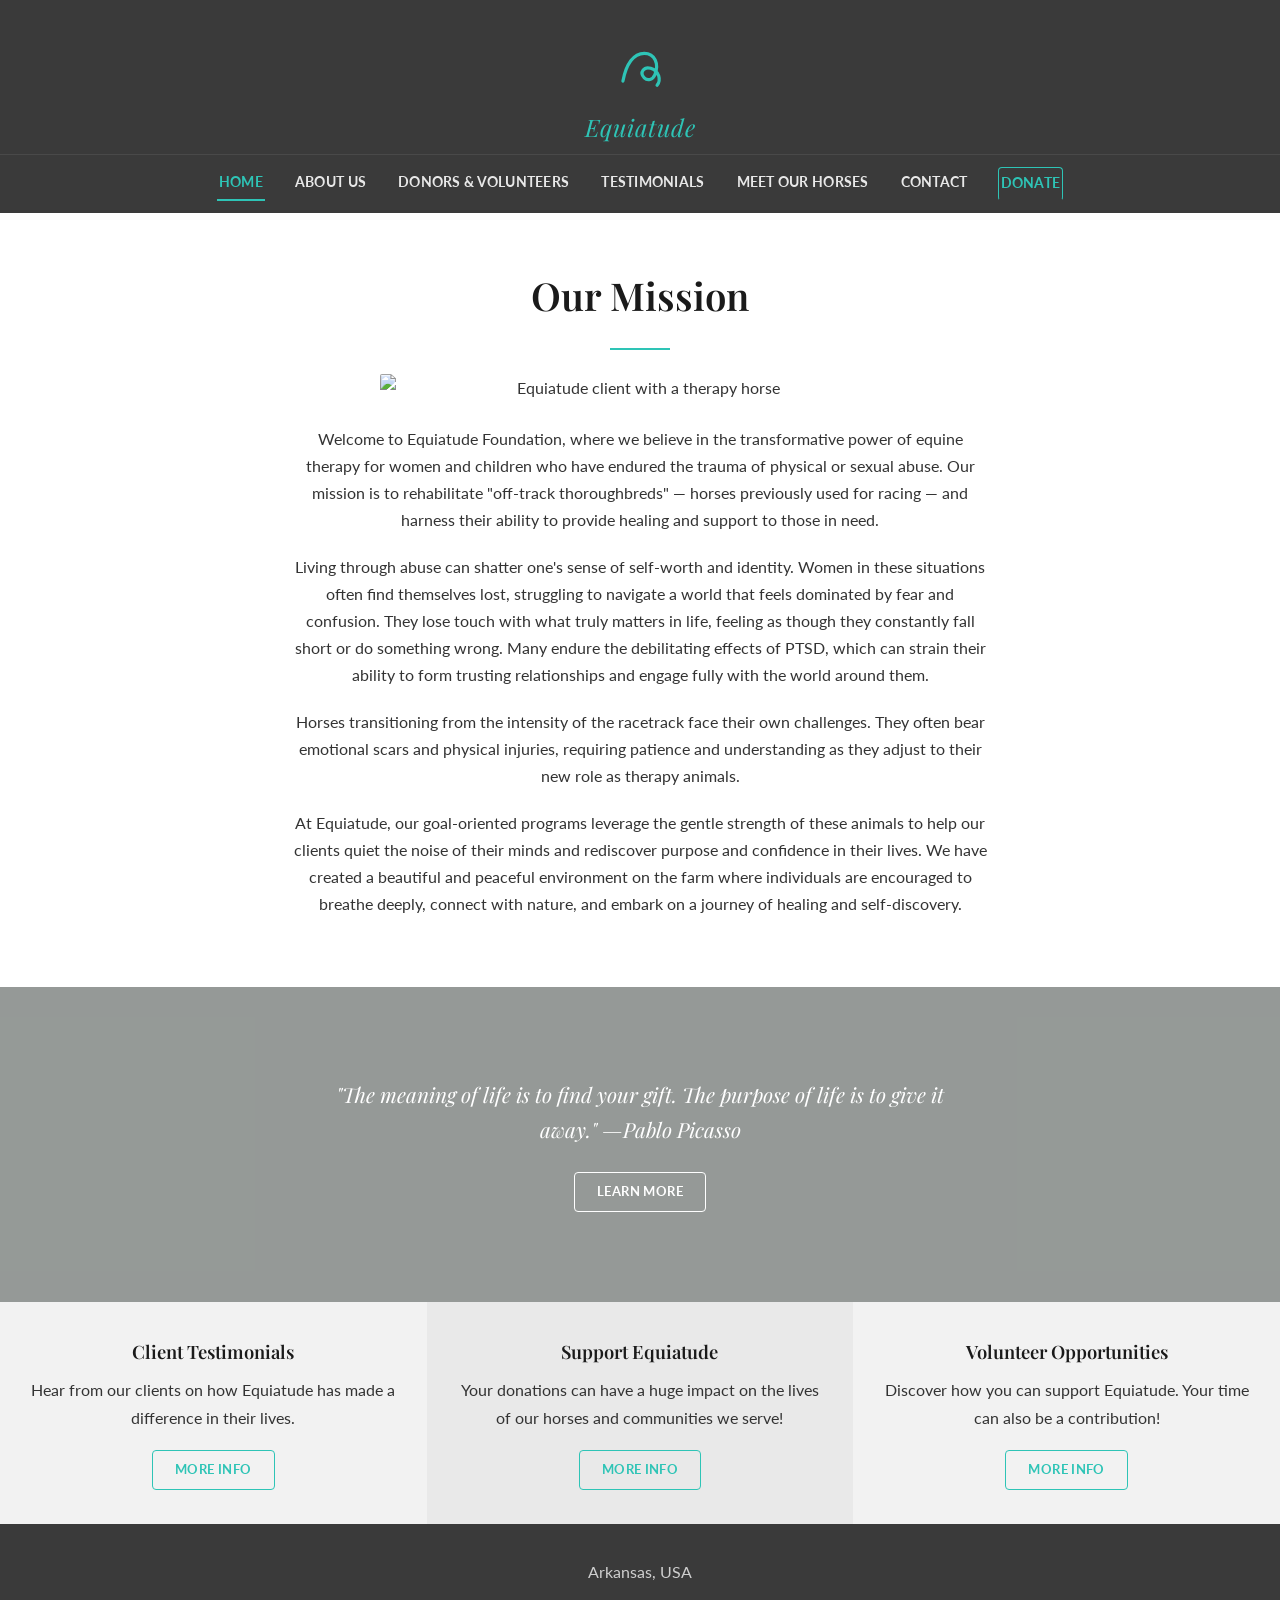
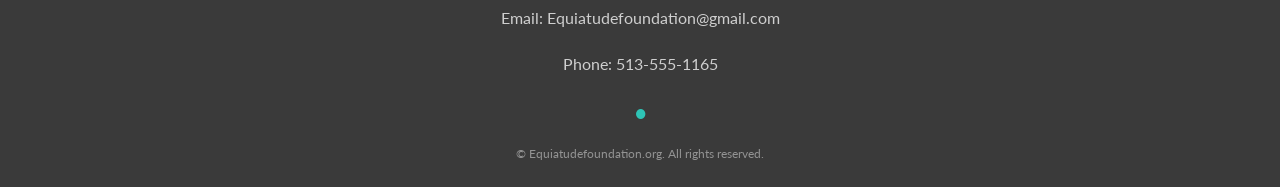
==== index.html @ 1a724c99 "Add files via upload" ====
<!DOCTYPE html>
<html lang="en">
<head>
<meta charset="UTF-8">
<meta name="viewport" content="width=device-width, initial-scale=1.0">
<title>Equiatude Foundation | Equine Therapy for Abuse Survivors</title>
<meta name="description" content="Equiatude Foundation provides equine-assisted therapy for women and children healing from abuse, pairing survivors with rehabilitated off-track thoroughbreds.">
<link rel="stylesheet" href="style.css">
</head>
<body>

<header class="site-header">
  <div class="logo-row">
    <a href="index.html">
      <svg viewBox="0 0 60 60" width="64" height="64"><path d="M14 46c3-16 10-26 20-26s14 10 10 20c-2 5-7 6-10 3-5-5 0-11 6-9 8 2.5 10 11 6 16" stroke="#2EC4B6" stroke-width="3" stroke-linecap="round" fill="none"/></svg>
      <span class="logo-text">Equiatude</span>
    </a>
  </div>
  <button class="menu-toggle" aria-label="Toggle menu" onclick="document.querySelector('nav.main-nav').classList.toggle('open')">☰</button>
  <nav class="main-nav">
    <a href="index.html" class="active">Home</a>
    <a href="about.html">About Us</a>
    <a href="donors.html">Donors &amp; Volunteers</a>
    <a href="testimonials.html">Testimonials</a>
    <a href="horses.html">Meet Our Horses</a>
    <a href="contact.html">Contact</a>
    <a href="donate.html" class="btn">Donate</a>
  </nav>
</header>

<section>
  <h1>Our Mission</h1>
  <div class="divider-line"></div>
  <div class="center-img" style="max-width:520px; margin:24px auto;">
    <img src="assets/mission-photo.jpg" alt="Equiatude client with a therapy horse" class="framed">
  </div>
  <div class="section-narrow">
    <p>Welcome to Equiatude Foundation, where we believe in the transformative power of equine therapy for women and children who have endured the trauma of physical or sexual abuse. Our mission is to rehabilitate "off-track thoroughbreds" — horses previously used for racing — and harness their ability to provide healing and support to those in need.</p>
    <p>Living through abuse can shatter one's sense of self-worth and identity. Women in these situations often find themselves lost, struggling to navigate a world that feels dominated by fear and confusion. They lose touch with what truly matters in life, feeling as though they constantly fall short or do something wrong. Many endure the debilitating effects of PTSD, which can strain their ability to form trusting relationships and engage fully with the world around them.</p>
    <p>Horses transitioning from the intensity of the racetrack face their own challenges. They often bear emotional scars and physical injuries, requiring patience and understanding as they adjust to their new role as therapy animals.</p>
    <p>At Equiatude, our goal-oriented programs leverage the gentle strength of these animals to help our clients quiet the noise of their minds and rediscover purpose and confidence in their lives. We have created a beautiful and peaceful environment on the farm where individuals are encouraged to breathe deeply, connect with nature, and embark on a journey of healing and self-discovery.</p>
  </div>
</section>

<div class="quote-banner" style="background-image:url('assets/horses-pasture.jpg');">
  <div class="inner">
    <p>"The meaning of life is to find your gift. The purpose of life is to give it away." &mdash;Pablo Picasso</p>
    <a href="about.html" class="btn">Learn More</a>
  </div>
</div>

<div class="grid-3">
  <div class="card">
    <h3>Client Testimonials</h3>
    <p>Hear from our clients on how Equiatude has made a difference in their lives.</p>
    <a href="testimonials.html" class="btn">More Info</a>
  </div>
  <div class="card">
    <h3>Support Equiatude</h3>
    <p>Your donations can have a huge impact on the lives of our horses and communities we serve!</p>
    <a href="donate.html" class="btn">More Info</a>
  </div>
  <div class="card">
    <h3>Volunteer Opportunities</h3>
    <p>Discover how you can support Equiatude. Your time can also be a contribution!</p>
    <a href="donors.html" class="btn">More Info</a>
  </div>
</div>

<footer>
  <p>Arkansas, USA</p>
  <p>Email: <a href="mailto:Equiatudefoundation@gmail.com">Equiatudefoundation@gmail.com</a></p>
  <p>Phone: <a href="tel:5135551165">513-555-1165</a></p>
  <div class="social"><a href="#" aria-label="Facebook">●</a></div>
  <div class="legal">© Equiatudefoundation.org. All rights reserved.</div>
</footer>

</body>
</html>
---- style.css ----
/* ===== Equiatude Foundation — Matched to original Wix site ===== */

@import url('https://fonts.googleapis.com/css2?family=Playfair+Display:wght@400;500;600;700&family=Lato:wght@400;700&display=swap');

:root{
  --charcoal: #3A3A3A;
  --teal: #2EC4B6;
  --teal-deep: #229389;
  --text: #333333;
  --gray-bg: #F2F2F2;
  --line: rgba(0,0,0,0.08);
}

*{ box-sizing: border-box; }
html{ scroll-behavior: smooth; }

body{
  margin:0;
  background: #ffffff;
  color: var(--text);
  font-family: 'Lato', sans-serif;
  line-height: 1.7;
  -webkit-font-smoothing: antialiased;
}

h1,h2,h3{
  font-family: 'Playfair Display', serif;
  color: #1a1a1a;
  margin: 0 0 0.5em;
  font-weight: 600;
}

h1{ font-size: clamp(1.8rem, 3.4vw, 2.4rem); text-align:center; }
h2{ font-size: clamp(1.4rem, 2.6vw, 1.8rem); }
h3{ font-size: 1.15rem; font-weight: 600; }

p{ margin: 0 0 1.2em; }
a{ color: var(--teal-deep); text-decoration: none; }
a:hover{ text-decoration: underline; }
a:focus-visible, button:focus-visible{ outline: 2px solid var(--teal); outline-offset: 3px; }

/* ===== Header / Nav ===== */
.site-header{ background: var(--charcoal); padding: 18px 0 0; position:relative; }
.logo-row{ text-align:center; padding: 14px 0 6px; }
.logo-row a{ display:inline-block; }
.logo-row img, .logo-row svg{ height: 64px; }
.logo-text{
  font-family:'Playfair Display', serif; color: var(--teal); font-size:1.5rem;
  font-style: italic; letter-spacing: 0.02em; margin-top:4px; display:block;
}

nav.main-nav{
  display:flex; align-items:center; justify-content:center; gap: 28px;
  border-top: 1px solid rgba(255,255,255,0.08); padding: 12px 20px;
  flex-wrap: wrap;
}
nav.main-nav a{
  color: #e8e8e8; font-weight:700; font-size:0.85rem; letter-spacing:0.02em;
  text-transform: uppercase; padding: 4px 2px; border-bottom: 2px solid transparent;
}
nav.main-nav a:hover, nav.main-nav a.active{ color: var(--teal); border-color: var(--teal); text-decoration:none; }
.btn{
  display:inline-block; padding: 8px 22px; border-radius: 4px;
  border: 1.5px solid var(--teal); color: var(--teal) !important; font-weight:700;
  font-size: 0.8rem; letter-spacing:0.03em; text-transform:uppercase; text-decoration:none;
  transition: background 0.18s ease, color 0.18s ease;
  background: transparent;
}
.btn:hover{ background: var(--teal); color: var(--charcoal) !important; text-decoration:none; }
.menu-toggle{ display:none; background:none; border:none; font-size:1.6rem; color:#fff; cursor:pointer; }

@media (max-width: 820px){
  nav.main-nav{ display:none; flex-direction:column; }
  nav.main-nav.open{ display:flex; }
  .menu-toggle{ display:block; position:absolute; top:18px; right:18px; }
}

/* ===== Page sections ===== */
section{ padding: 50px 24px; }
.section-inner{ max-width: 980px; margin:0 auto; }
.section-narrow{ max-width: 700px; margin: 0 auto; text-align:center; }
.gray-bg{ background: var(--gray-bg); }

.divider-line{ width:60px; height:2px; background: var(--teal); margin: 14px auto 0; }

img.framed{ max-width: 100%; border-radius: 2px; display:block; }
.center-img{ text-align:center; margin: 24px 0; }
.center-img img{ max-width: 100%; border-radius:2px; }

.grid-3{ display:grid; grid-template-columns: repeat(3,1fr); gap: 0; text-align:center; }
.grid-3 .card{ background: var(--gray-bg); padding: 34px 26px; }
.grid-3 .card:nth-child(2){ background:#e9e9e9; }

.grid-2{ display:grid; grid-template-columns: 220px 1fr; gap: 26px; align-items:flex-start; margin-bottom: 40px; }
.grid-2 img{ width:100%; border-radius:2px; }

@media (max-width: 820px){
  .grid-3{ grid-template-columns: 1fr; }
  .grid-2{ grid-template-columns: 1fr; }
}

.quote-banner{
  position:relative; background-size:cover; background-position:center;
  padding: 90px 24px; text-align:center; color:#fff;
}
.quote-banner::before{ content:''; position:absolute; inset:0; background: rgba(20,30,25,0.45); }
.quote-banner .inner{ position:relative; max-width: 640px; margin:0 auto; }
.quote-banner p{ font-family:'Playfair Display', serif; font-style:italic; font-size:1.3rem; color:#fff; }
.quote-banner .btn{ border-color:#fff; color:#fff !important; }
.quote-banner .btn:hover{ background:#fff; color: var(--charcoal) !important; }

ul.clean{ padding-left: 1.2em; margin: 0 0 1.2em; }
ul.clean li{ margin-bottom: 0.5em; }

.leader-block{ margin-bottom: 44px; }
.leader-block h3{ margin-bottom:0; }
.leader-title{ font-style: italic; color:#555; font-size:0.95rem; margin-bottom:14px; }
.leader-block .grid-2 img{ border-radius: 50%; }

footer{ background: var(--charcoal); color: #cfcfcf; padding: 34px 24px 22px; text-align:center; }
footer a{ color: #cfcfcf; }
footer .social{ margin: 14px 0; }
footer .social a{ color: var(--teal); font-size:1.2rem; margin: 0 6px; }
footer .legal{ font-size:0.78rem; opacity:0.6; margin-top: 14px; }

input, textarea{ font-family: 'Lato', sans-serif; }
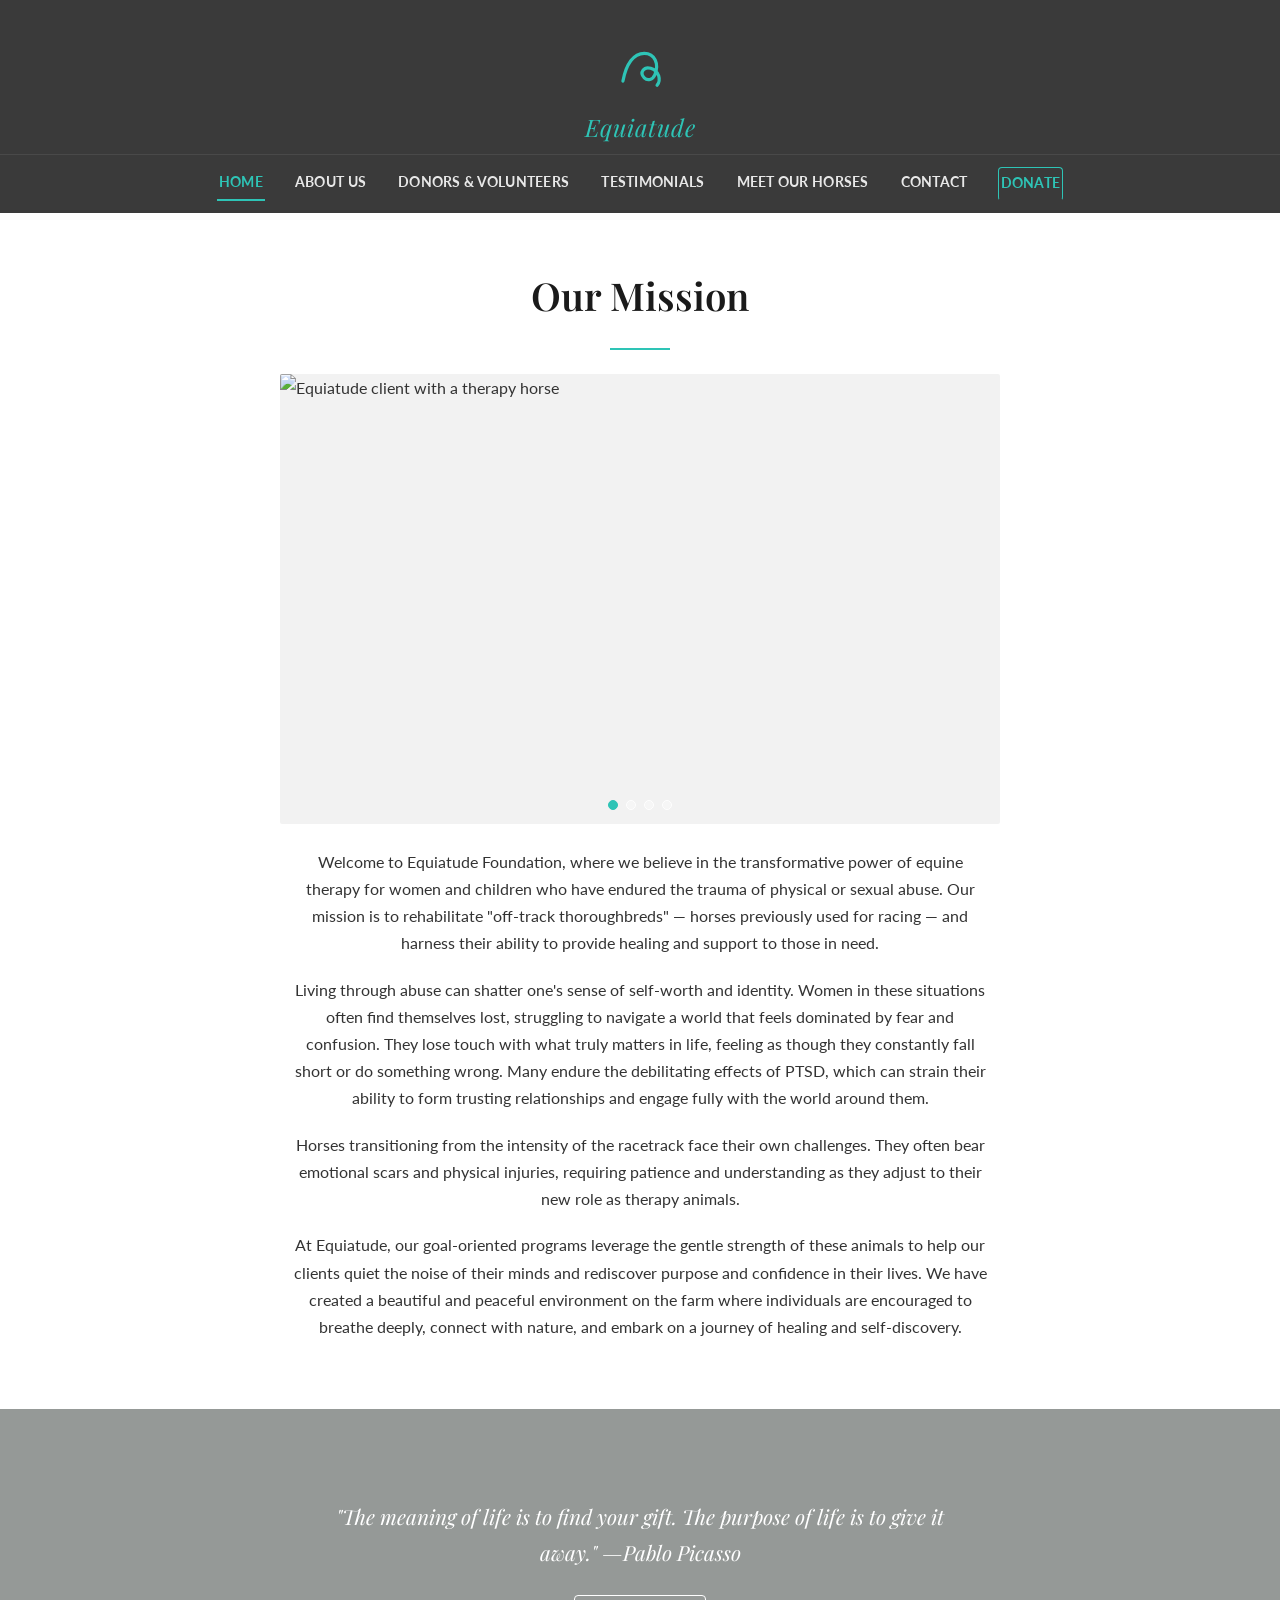
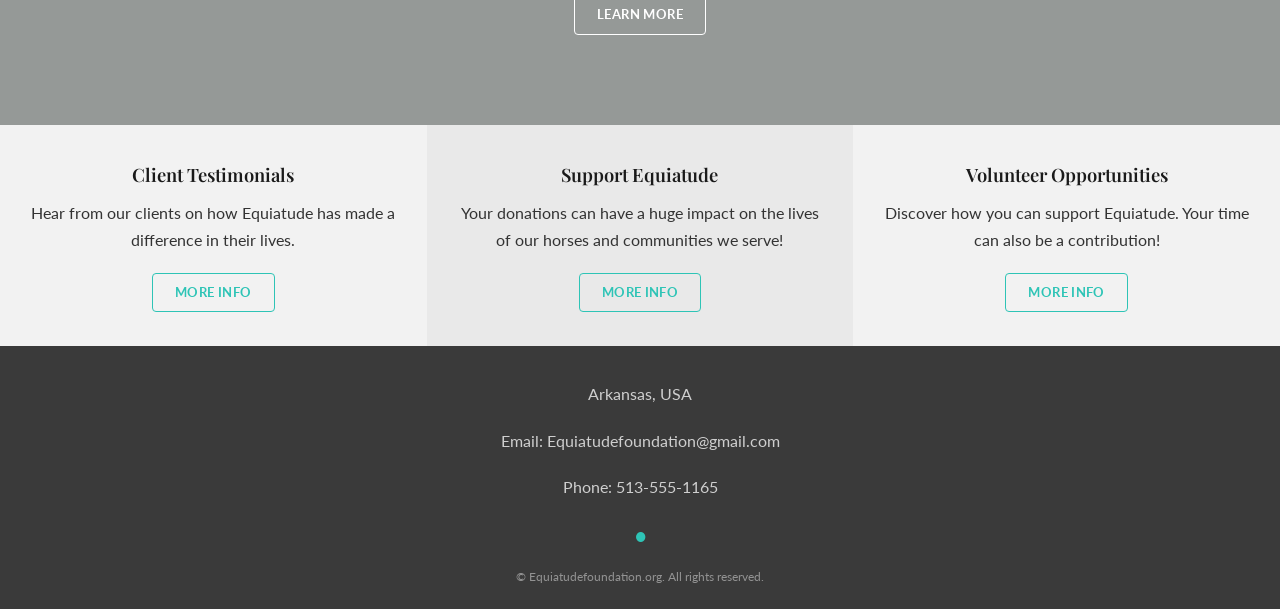
==== commit 0d17c07e: "Add files via upload" ====
--- a/index.html
+++ b/index.html
@@ -31,9 +31,22 @@
 <section>
   <h1>Our Mission</h1>
   <div class="divider-line"></div>
-  <div class="center-img" style="max-width:520px; margin:24px auto;">
-    <img src="assets/mission-photo.jpg" alt="Equiatude client with a therapy horse" class="framed">
+
+  <div class="photo-wheel" data-interval="5000">
+    <div class="photo-wheel-slides">
+      <img src="assets/wheel-1.jpg" alt="Equiatude client with a therapy horse" class="active">
+      <img src="assets/wheel-2.jpg" alt="Off-track thoroughbred at the Equiatude farm">
+      <img src="assets/wheel-3.jpg" alt="A therapy session at Equiatude Foundation">
+      <img src="assets/wheel-4.jpg" alt="The Equiatude farm grounds">
+    </div>
+    <div class="photo-wheel-dots">
+      <button class="dot active" aria-label="Show photo 1"></button>
+      <button class="dot" aria-label="Show photo 2"></button>
+      <button class="dot" aria-label="Show photo 3"></button>
+      <button class="dot" aria-label="Show photo 4"></button>
+    </div>
   </div>
+
   <div class="section-narrow">
     <p>Welcome to Equiatude Foundation, where we believe in the transformative power of equine therapy for women and children who have endured the trauma of physical or sexual abuse. Our mission is to rehabilitate "off-track thoroughbreds" — horses previously used for racing — and harness their ability to provide healing and support to those in need.</p>
     <p>Living through abuse can shatter one's sense of self-worth and identity. Women in these situations often find themselves lost, struggling to navigate a world that feels dominated by fear and confusion. They lose touch with what truly matters in life, feeling as though they constantly fall short or do something wrong. Many endure the debilitating effects of PTSD, which can strain their ability to form trusting relationships and engage fully with the world around them.</p>
@@ -75,5 +88,6 @@
   <div class="legal">© Equiatudefoundation.org. All rights reserved.</div>
 </footer>
 
+<script src="photo-wheel.js" defer></script>
 </body>
 </html>
--- a/style.css
+++ b/style.css
@@ -124,3 +124,43 @@
 footer .legal{ font-size:0.78rem; opacity:0.6; margin-top: 14px; }
 
 input, textarea{ font-family: 'Lato', sans-serif; }
+
+/* ===== Photo Wheel (rotating slideshow) ===== */
+.photo-wheel{
+  position: relative;
+  max-width: 720px;
+  margin: 24px auto;
+  aspect-ratio: 16 / 10;
+  overflow: hidden;
+  border-radius: 2px;
+  background: var(--gray-bg);
+}
+.photo-wheel-slides{ position: absolute; inset: 0; }
+.photo-wheel-slides img{
+  position: absolute;
+  inset: 0;
+  width: 100%;
+  height: 100%;
+  object-fit: cover;
+  opacity: 0;
+  transition: opacity 1s ease;
+}
+.photo-wheel-slides img.active{ opacity: 1; }
+
+.photo-wheel-dots{
+  position: absolute;
+  left: 0; right: 0; bottom: 14px;
+  display: flex;
+  justify-content: center;
+  gap: 8px;
+}
+.photo-wheel-dots .dot{
+  width: 10px; height: 10px;
+  border-radius: 50%;
+  border: 1.5px solid #fff;
+  background: rgba(255,255,255,0.35);
+  padding: 0;
+  cursor: pointer;
+  transition: background 0.2s ease, border-color 0.2s ease;
+}
+.photo-wheel-dots .dot.active{ background: var(--teal); border-color: var(--teal); }
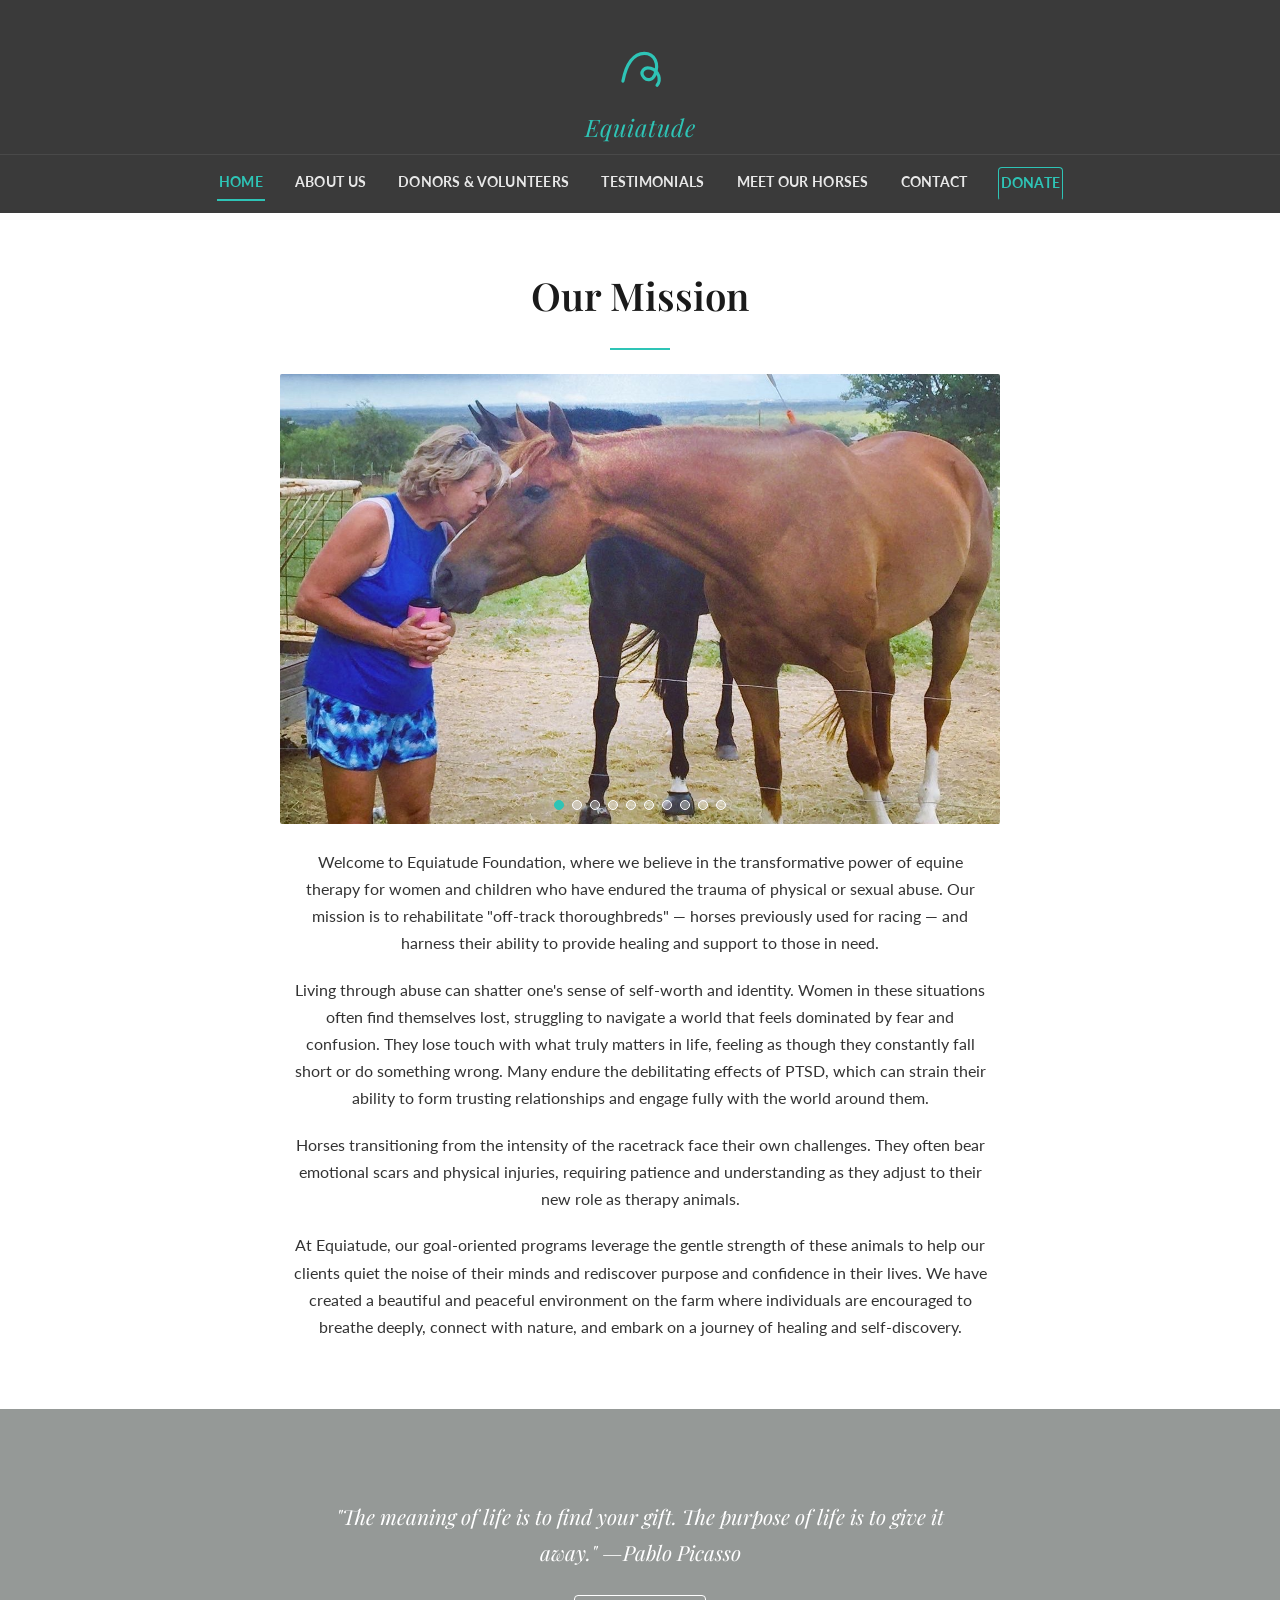
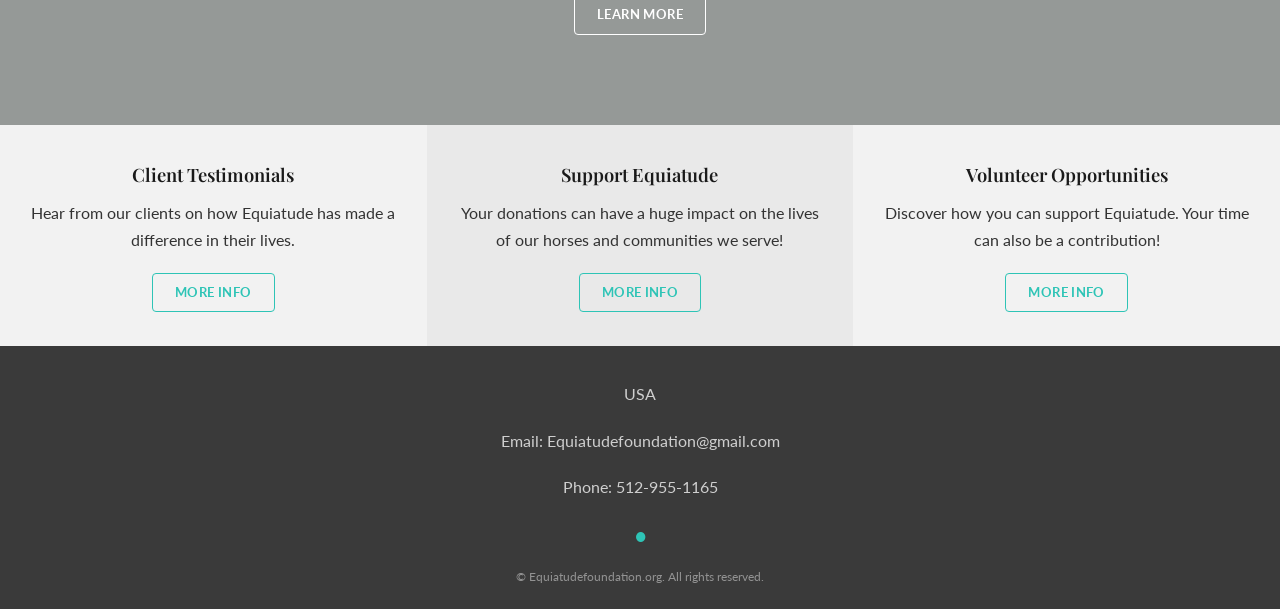
==== commit f0d35525: "Update index.html" ====
--- a/index.html
+++ b/index.html
@@ -34,16 +34,28 @@
 
   <div class="photo-wheel" data-interval="5000">
     <div class="photo-wheel-slides">
-      <img src="assets/wheel-1.jpg" alt="Equiatude client with a therapy horse" class="active">
-      <img src="assets/wheel-2.jpg" alt="Off-track thoroughbred at the Equiatude farm">
-      <img src="assets/wheel-3.jpg" alt="A therapy session at Equiatude Foundation">
-      <img src="assets/wheel-4.jpg" alt="The Equiatude farm grounds">
+      <img src="assets/wheel-1.jpg" alt="1" class="active">
+      <img src="assets/wheel-2.jpg" alt="2">
+      <img src="assets/wheel-3.jpg" alt="3">
+      <img src="assets/wheel-4.jpg" alt="4">
+      <img src="assets/wheel-5.jpg" alt="5">
+      <img src="assets/wheel-6.jpg" alt="6">
+      <img src="assets/wheel-7.jpg" alt="7">
+      <img src="assets/wheel-8.jpg" alt="8">
+      <img src="assets/wheel-9.jpg" alt="9">
+      <img src="assets/wheel-10.jpg" alt="10">
     </div>
     <div class="photo-wheel-dots">
       <button class="dot active" aria-label="Show photo 1"></button>
       <button class="dot" aria-label="Show photo 2"></button>
       <button class="dot" aria-label="Show photo 3"></button>
       <button class="dot" aria-label="Show photo 4"></button>
+      <button class="dot" aria-label="Show photo 5"></button>
+      <button class="dot" aria-label="Show photo 6"></button>
+      <button class="dot" aria-label="Show photo 7"></button>
+      <button class="dot" aria-label="Show photo 8"></button>
+      <button class="dot" aria-label="Show photo 9"></button>
+      <button class="dot" aria-label="Show photo 10"></button>
     </div>
   </div>
 
@@ -81,9 +93,9 @@
 </div>
 
 <footer>
-  <p>Arkansas, USA</p>
+  <p>USA</p>
   <p>Email: <a href="mailto:Equiatudefoundation@gmail.com">Equiatudefoundation@gmail.com</a></p>
-  <p>Phone: <a href="tel:5135551165">513-555-1165</a></p>
+  <p>Phone: <a href="tel:5135551165">512-955-1165</a></p>
   <div class="social"><a href="#" aria-label="Facebook">●</a></div>
   <div class="legal">© Equiatudefoundation.org. All rights reserved.</div>
 </footer>
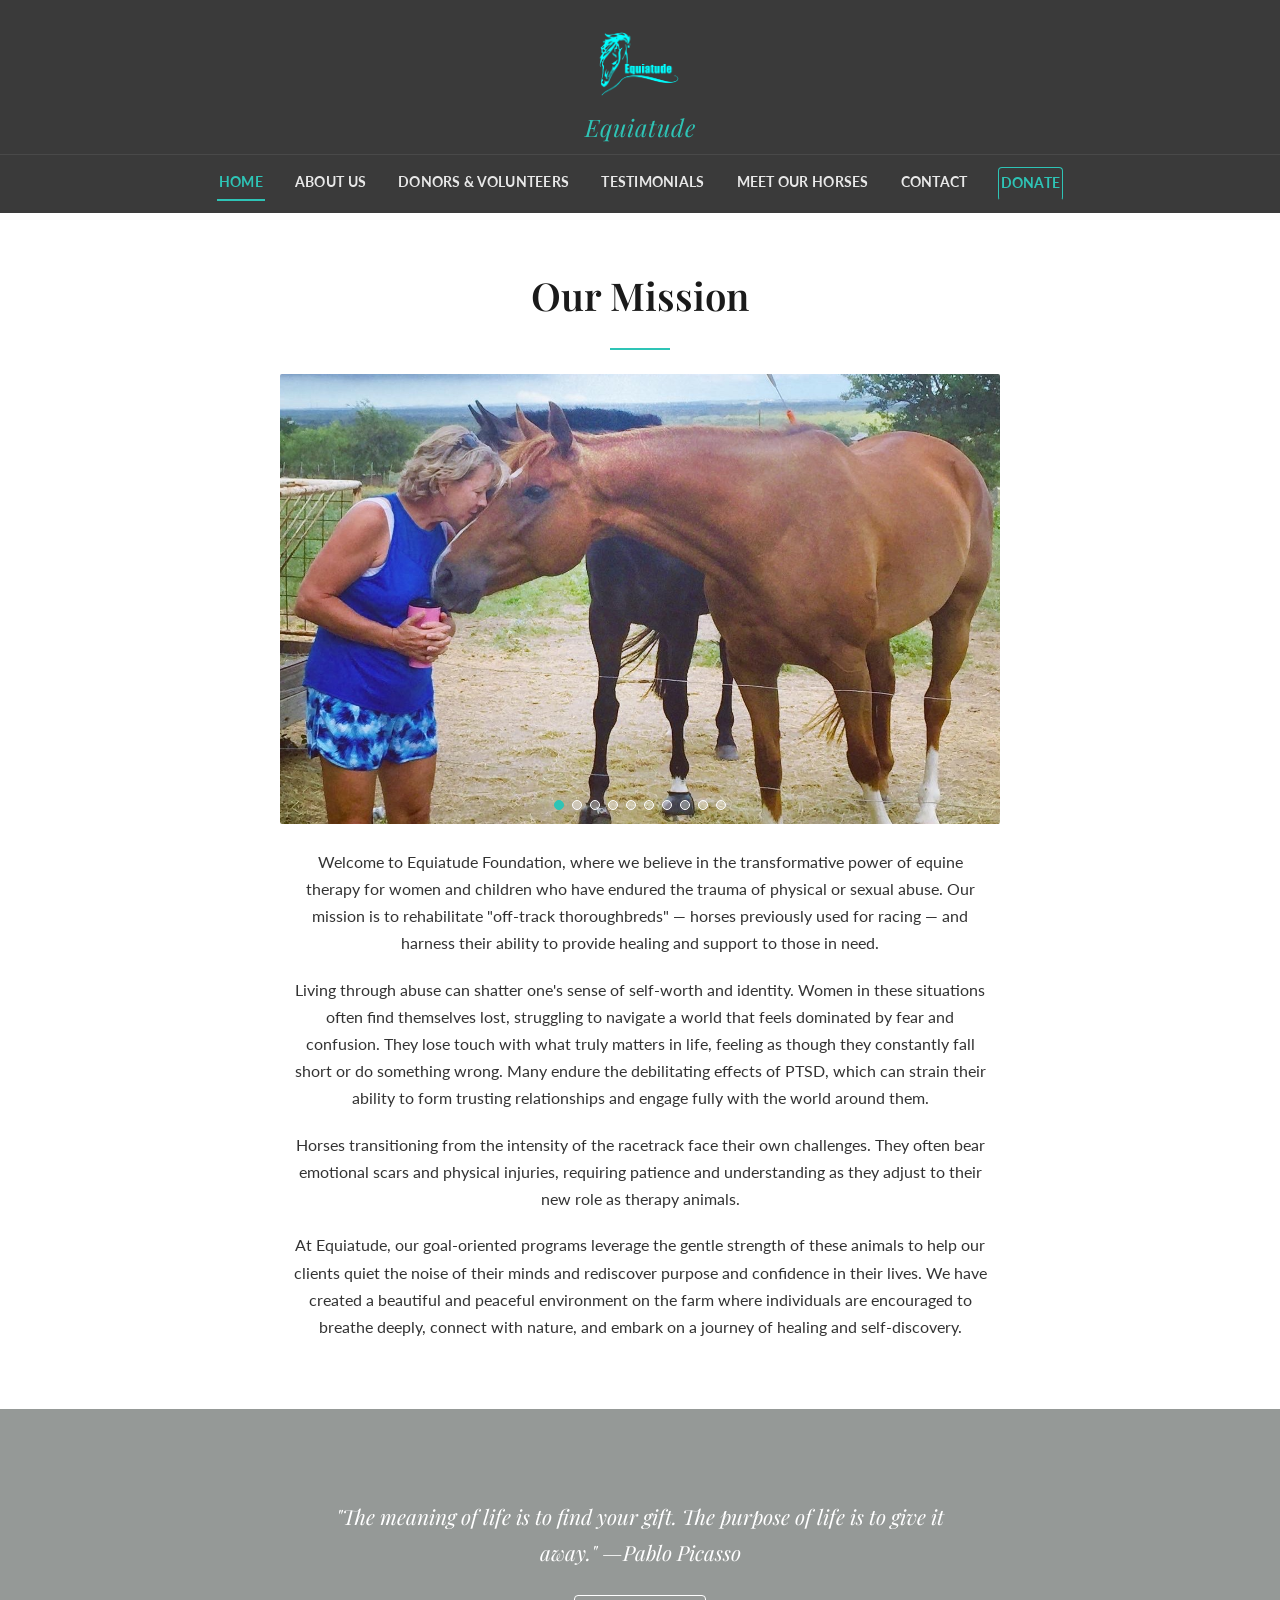
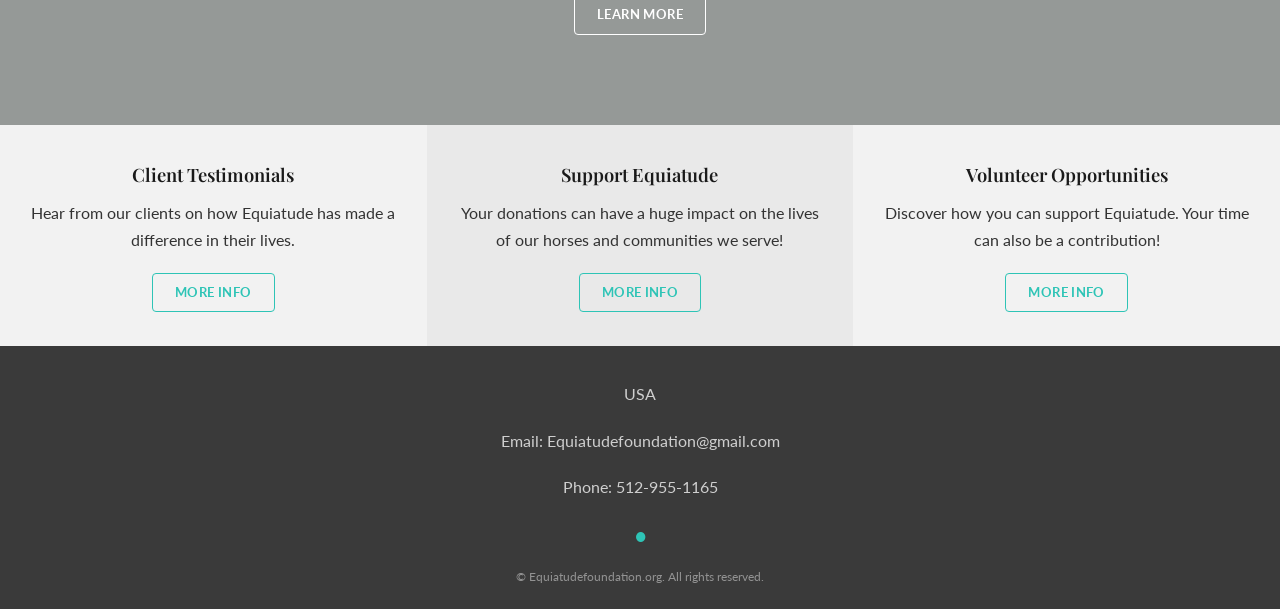
==== commit db7f0fd8: "Add files via upload" ====
--- a/index.html
+++ b/index.html
@@ -6,13 +6,17 @@
 <title>Equiatude Foundation | Equine Therapy for Abuse Survivors</title>
 <meta name="description" content="Equiatude Foundation provides equine-assisted therapy for women and children healing from abuse, pairing survivors with rehabilitated off-track thoroughbreds.">
 <link rel="stylesheet" href="style.css">
+<link rel="apple-touch-icon" sizes="180x180" href="apple-touch-icon.png">
+<link rel="icon" type="image/png" sizes="32x32" href="favicon-32x32.png">
+<link rel="icon" type="image/png" sizes="16x16" href="favicon-16x16.png">
+<link rel="manifest" href="site.webmanifest">
 </head>
 <body>
 
 <header class="site-header">
   <div class="logo-row">
     <a href="index.html">
-      <svg viewBox="0 0 60 60" width="64" height="64"><path d="M14 46c3-16 10-26 20-26s14 10 10 20c-2 5-7 6-10 3-5-5 0-11 6-9 8 2.5 10 11 6 16" stroke="#2EC4B6" stroke-width="3" stroke-linecap="round" fill="none"/></svg>
+      <img src="assets/logo.png" alt="Equiatude Foundation logo">
       <span class="logo-text">Equiatude</span>
     </a>
   </div>
@@ -95,7 +99,7 @@
 <footer>
   <p>USA</p>
   <p>Email: <a href="mailto:Equiatudefoundation@gmail.com">Equiatudefoundation@gmail.com</a></p>
-  <p>Phone: <a href="tel:5135551165">512-955-1165</a></p>
+  <p>Phone: <a href="tel:5129551165">512-955-1165</a></p>
   <div class="social"><a href="#" aria-label="Facebook">●</a></div>
   <div class="legal">© Equiatudefoundation.org. All rights reserved.</div>
 </footer>
--- a/style.css
+++ b/style.css
@@ -97,6 +97,7 @@
 @media (max-width: 820px){
   .grid-3{ grid-template-columns: 1fr; }
   .grid-2{ grid-template-columns: 1fr; }
+  .donate-split{ grid-template-columns: 1fr !important; }
 }
 
 .quote-banner{
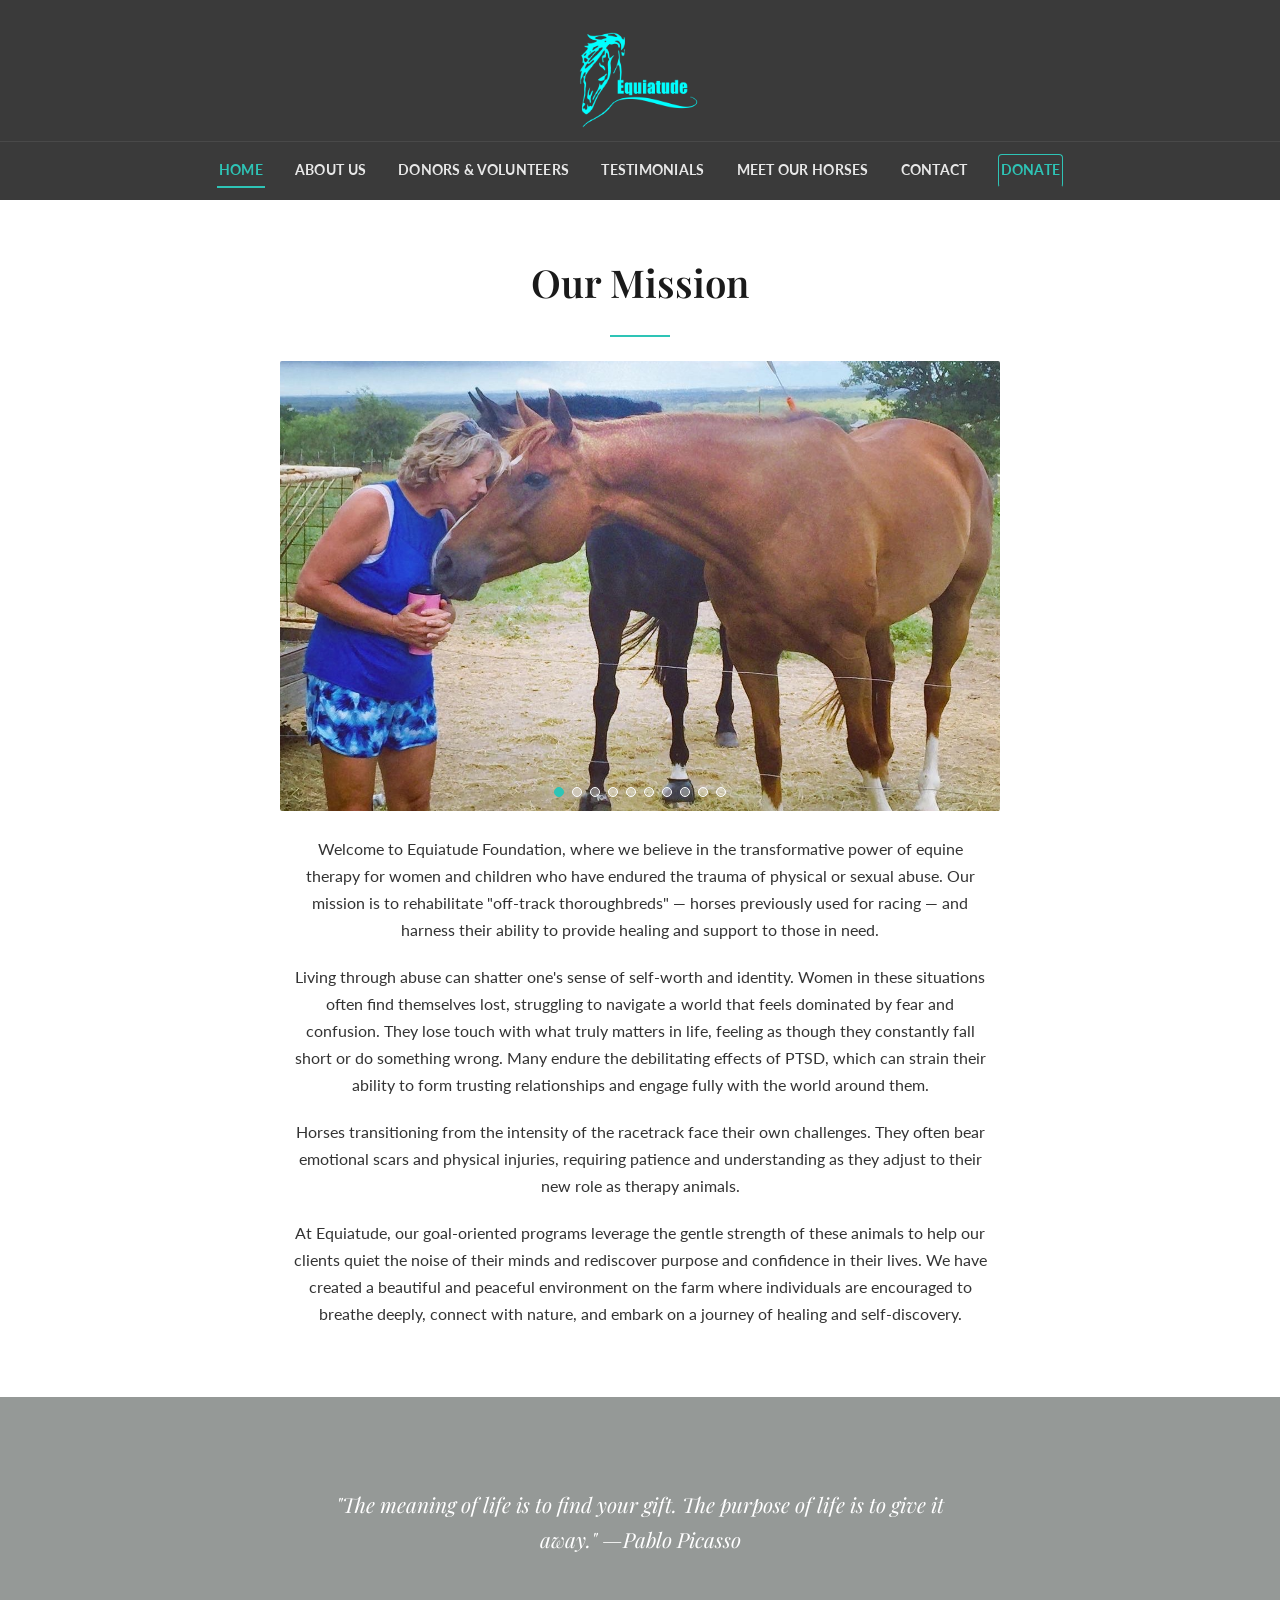
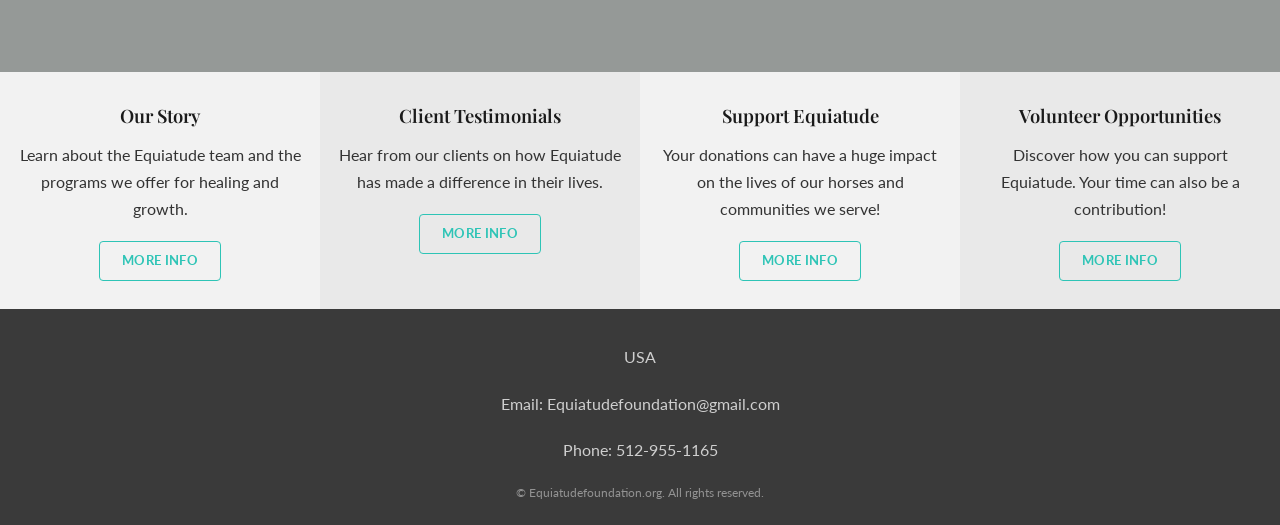
==== commit 0fd7118e: "Add files via upload" ====
--- a/index.html
+++ b/index.html
@@ -17,7 +17,6 @@
   <div class="logo-row">
     <a href="index.html">
       <img src="assets/logo.png" alt="Equiatude Foundation logo">
-      <span class="logo-text">Equiatude</span>
     </a>
   </div>
   <button class="menu-toggle" aria-label="Toggle menu" onclick="document.querySelector('nav.main-nav').classList.toggle('open')">☰</button>
@@ -74,11 +73,15 @@
 <div class="quote-banner" style="background-image:url('assets/horses-pasture.jpg');">
   <div class="inner">
     <p>"The meaning of life is to find your gift. The purpose of life is to give it away." &mdash;Pablo Picasso</p>
-    <a href="about.html" class="btn">Learn More</a>
   </div>
 </div>
 
-<div class="grid-3">
+<div class="grid-4">
+  <div class="card">
+    <h3>Our Story</h3>
+    <p>Learn about the Equiatude team and the programs we offer for healing and growth.</p>
+    <a href="about.html" class="btn">More Info</a>
+  </div>
   <div class="card">
     <h3>Client Testimonials</h3>
     <p>Hear from our clients on how Equiatude has made a difference in their lives.</p>
@@ -100,7 +103,6 @@
   <p>USA</p>
   <p>Email: <a href="mailto:Equiatudefoundation@gmail.com">Equiatudefoundation@gmail.com</a></p>
   <p>Phone: <a href="tel:5129551165">512-955-1165</a></p>
-  <div class="social"><a href="#" aria-label="Facebook">●</a></div>
   <div class="legal">© Equiatudefoundation.org. All rights reserved.</div>
 </footer>
 
--- a/style.css
+++ b/style.css
@@ -43,7 +43,7 @@
 .site-header{ background: var(--charcoal); padding: 18px 0 0; position:relative; }
 .logo-row{ text-align:center; padding: 14px 0 6px; }
 .logo-row a{ display:inline-block; }
-.logo-row img, .logo-row svg{ height: 64px; }
+.logo-row img, .logo-row svg{ height: 96px; }
 .logo-text{
   font-family:'Playfair Display', serif; color: var(--teal); font-size:1.5rem;
   font-style: italic; letter-spacing: 0.02em; margin-top:4px; display:block;
@@ -84,24 +84,31 @@
 .divider-line{ width:60px; height:2px; background: var(--teal); margin: 14px auto 0; }
 
 img.framed{ max-width: 100%; border-radius: 2px; display:block; }
-.center-img{ text-align:center; margin: 24px 0; }
+.center-img{ text-align:center; margin: 24px auto; }
 .center-img img{ max-width: 100%; border-radius:2px; }
 
 .grid-3{ display:grid; grid-template-columns: repeat(3,1fr); gap: 0; text-align:center; }
 .grid-3 .card{ background: var(--gray-bg); padding: 34px 26px; }
 .grid-3 .card:nth-child(2){ background:#e9e9e9; }
 
+.grid-4{ display:grid; grid-template-columns: repeat(4,1fr); gap: 0; text-align:center; }
+.grid-4 .card{ background: var(--gray-bg); padding: 28px 18px; }
+.grid-4 .card:nth-child(even){ background:#e9e9e9; }
+
 .grid-2{ display:grid; grid-template-columns: 220px 1fr; gap: 26px; align-items:flex-start; margin-bottom: 40px; }
 .grid-2 img{ width:100%; border-radius:2px; }
 
 @media (max-width: 820px){
   .grid-3{ grid-template-columns: 1fr; }
+  .grid-4{ grid-template-columns: repeat(2,1fr); }
   .grid-2{ grid-template-columns: 1fr; }
   .donate-split{ grid-template-columns: 1fr !important; }
+  .horse-roster{ grid-template-columns: 1fr; }
+  .leader-block .grid-2{ grid-template-columns: 1fr; }
 }
 
 .quote-banner{
-  position:relative; background-size:cover; background-position:center;
+  position:relative; background-size:cover; background-position: center 75%;
   padding: 90px 24px; text-align:center; color:#fff;
 }
 .quote-banner::before{ content:''; position:absolute; inset:0; background: rgba(20,30,25,0.45); }
@@ -113,10 +120,17 @@
 ul.clean{ padding-left: 1.2em; margin: 0 0 1.2em; }
 ul.clean li{ margin-bottom: 0.5em; }
 
-.leader-block{ margin-bottom: 44px; }
+.leader-block{ margin-bottom: 0; padding: 44px 0; border-bottom: 1px solid rgba(0,0,0,0.1); }
+.leader-block:last-of-type{ border-bottom: none; }
 .leader-block h3{ margin-bottom:0; }
 .leader-title{ font-style: italic; color:#555; font-size:0.95rem; margin-bottom:14px; }
-.leader-block .grid-2 img{ border-radius: 50%; }
+.leader-block .grid-2{ grid-template-columns: 180px 1fr; }
+.leader-block .grid-2 img{ width: 160px; height: 160px; object-fit: cover; border-radius: 50%; display:block; }
+
+/* ===== Horse Roster (two-column lineup) ===== */
+.horse-roster{ display:grid; grid-template-columns: 1fr 1fr; gap: 48px; margin-top: 36px; text-align:center; }
+.horse-roster img{ width:100%; aspect-ratio: 4/3; object-fit: cover; object-position: center; border-radius:2px; display:block; margin-bottom:16px; }
+.horse-roster h3{ margin-bottom:6px; color: var(--teal-deep); }
 
 footer{ background: var(--charcoal); color: #cfcfcf; padding: 34px 24px 22px; text-align:center; }
 footer a{ color: #cfcfcf; }
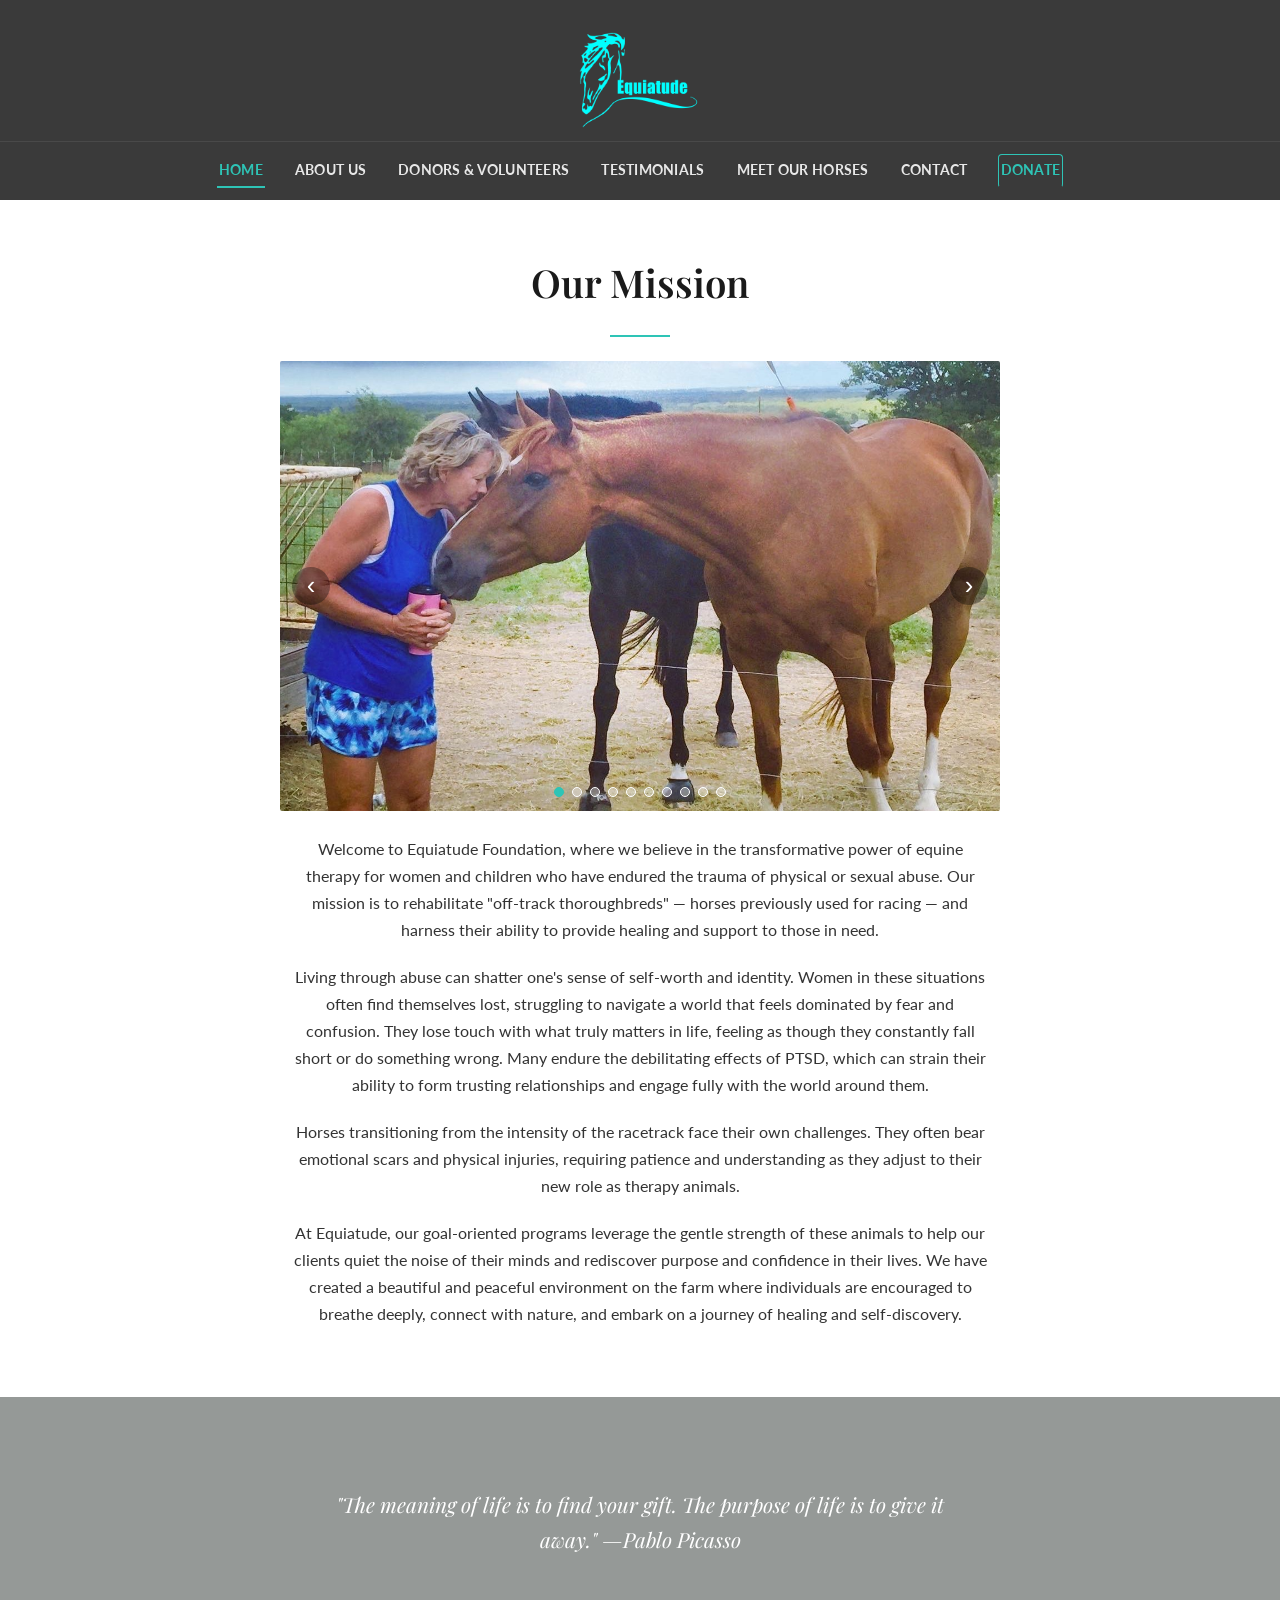
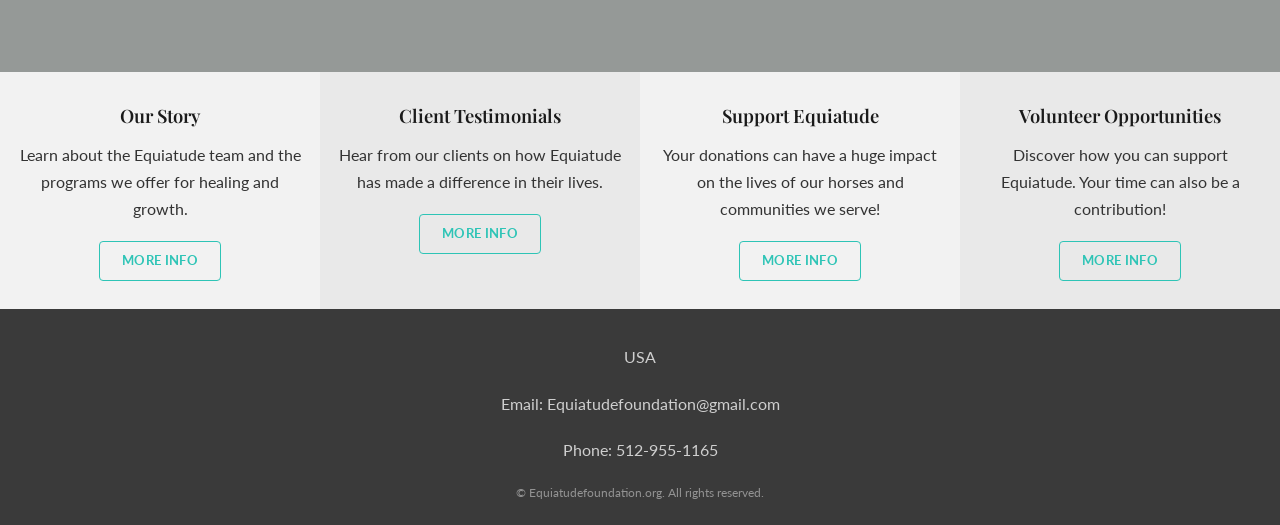
==== commit e15d87ee: "Add files via upload" ====
--- a/index.html
+++ b/index.html
@@ -10,6 +10,14 @@
 <link rel="icon" type="image/png" sizes="32x32" href="favicon-32x32.png">
 <link rel="icon" type="image/png" sizes="16x16" href="favicon-16x16.png">
 <link rel="manifest" href="site.webmanifest">
+<!-- Google tag (gtag.js) -->
+<script async src="https://www.googletagmanager.com/gtag/js?id=G-92JGZV85F3"></script>
+<script>
+  window.dataLayer = window.dataLayer || [];
+  function gtag(){dataLayer.push(arguments);}
+  gtag('js', new Date());
+  gtag('config', 'G-92JGZV85F3');
+</script>
 </head>
 <body>
 
--- a/style.css
+++ b/style.css
@@ -179,3 +179,16 @@
   transition: background 0.2s ease, border-color 0.2s ease;
 }
 .photo-wheel-dots .dot.active{ background: var(--teal); border-color: var(--teal); }
+
+.photo-wheel-arrow{
+  position: absolute; top: 50%; transform: translateY(-50%);
+  background: rgba(0,0,0,0.35); color: #fff;
+  border: none; border-radius: 50%;
+  width: 38px; height: 38px; font-size: 1.6rem; line-height: 1;
+  cursor: pointer; display: flex; align-items: center; justify-content: center;
+  transition: background 0.2s ease;
+  z-index: 10; padding: 0;
+}
+.photo-wheel-arrow:hover{ background: rgba(0,0,0,0.65); }
+.photo-wheel-prev{ left: 12px; }
+.photo-wheel-next{ right: 12px; }
